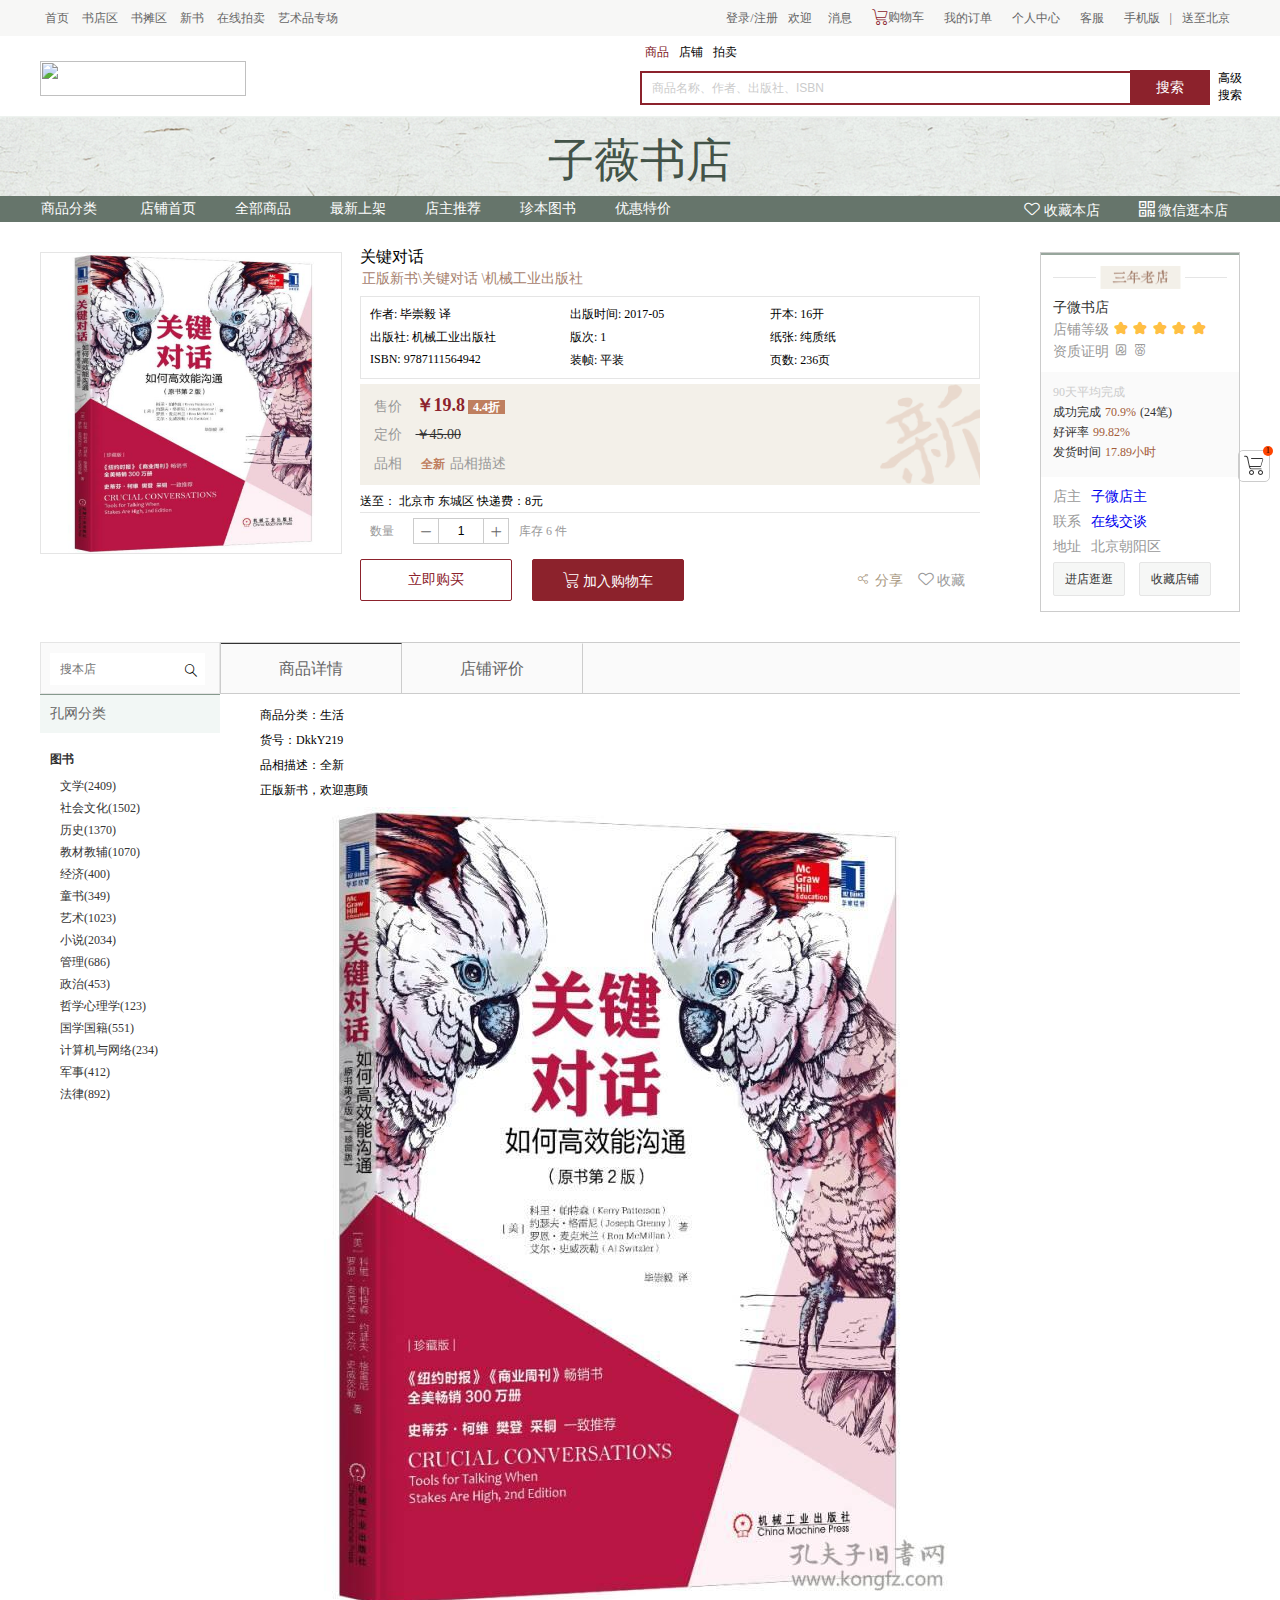
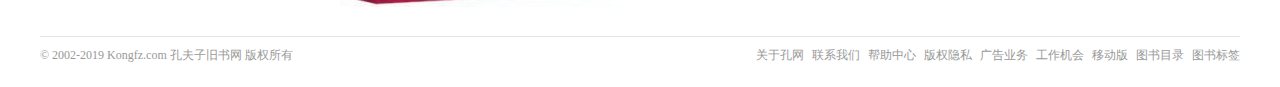
==== html/des.html @ 3ecfc0af "10-16" ====
<!DOCTYPE html>
<html lang="en">

<head>
    <meta charset="UTF-8">
    <meta name="viewport" content="width=device-width, initial-scale=1.0">
    <meta http-equiv="X-UA-Compatible" content="ie=edge">
    <script src="../js/cookie.js"></script>
    <script src="../dist/jquery.js"></script>
    <link rel="stylesheet" href="../css/des_com.css">
    <link rel="stylesheet" href="../css/des.css">
    <link rel="stylesheet" href="../css/common_css/li_ul_a.css">
    <link rel="stylesheet" href="../css/iconfont/font_main/iconfont.css">
    <link rel="stylesheet" href="../css/iconfont/font_des/iconfont.css">
    <title>Document</title>
</head>

<body>
    <header style="background: #f7f7f6">

        <div class="header"">
                            <!-- 头部左边 -->
                            <div class=" header_left">
            <a href="javascript:;">首页</a>
            <a href="javascript:;">书店区</a>
            <a href="javascript:;">书摊区</a>
            <a href="javascript:;">新书</a>
            <a href="javascript:;">在线拍卖</a>
            <a href="javascript:;">艺术品专场</a>
        </div>

        <div class="header_right">
            <a href="javascript:;" class="login_show login_show_h">登录/注册
                <div class="login_re">
                    <p class="login_re_1 login_re_0">登录</p>
                    <p class="login_re_1 login_re_2">免费注册</p>
                    <div>
                        <p class="login_re_s">其他方式</p>
                        <div class="login_re_in">
                            <span class="iconfont icon-weixin" style="color: green"></span>
                            <p>微信</p>
                        </div>
                        <div class="login_re_in">
                            <span class="iconfont icon-qq" style="color: blue"></span>
                            <p>QQ</p>
                        </div>
                        <div class="login_re_in">
                            <span class="iconfont icon-weibo" style="color: #8c222c"></span>
                            <p>微博</p>
                        </div>
                    </div>


                </div>
            </a>
            <div class="login_show_name" style="float: left;">欢迎 &nbsp;<a class="click_out" href="javascript:;"
                    style="color: #8c222c;"></a></div>
            <a href="javascript:;" class="header_xiahua">消息</a>
            <a href="javascript:;" class="header_xiahua header_xiahua2"> <span style="color: #8c222c"
                    class="iconfont icon-gouwuche"></span> 购物车</a>
            <a href="javascript:;" class="header_xiahua">我的订单</a>
            <a href="javascript:;" class="header_xiahua">个人中心
                <div class="per_center">
                    <div class="per_center_cen">
                        <p><span class="iconfont icon-dianpu"></span>店铺</p>
                        <hr>
                        <p>我的订单</p>
                        <p>收藏</p>

                        <p><span class="iconfont icon-paimai"></span>拍卖</p>
                        <p>拍卖交易</p>
                        <p>我的竞拍</p>
                        <p>收藏</p>
                    </div>
                    <hr>

                    <p>我的好友</p>
                    <p>资金账户</p>

                </div>
            </a>
            <a href="javascript:;" class="kefu">客服
                <div class="kefu_show">
                    <p><span class="iconfont icon-icon_help"></span>帮助中心</p>
                    <p><span class="iconfont icon-kefu"></span>在线留言</p>
                </div>
            </a>
            <a href="javascript:;" class="header_xiahua header_xiahua1">手机版
                <div class="header_xiahua1_hide">
                    <img src="../image/img_regist/show.png" alt="">
                    <p>iOS·android</p>
                </div>
            </a>
            <span>|</span>
            <a href="javascript:;" class="dizhi_b">
                <span>送至</span><span class="dizhi">北京</span>
                <div class="dizhi_hide dizhi_hide1">
                    <p class="bc_c bc_cc">北京</p>
                    <p class="bc_cc">上海</p>
                    <p class="bc_cc">天津</p>
                    <p class="bc_cc">南京</p>
                    <p class="bc_cc">广东</p>
                    <p class="bc_cc">深圳</p>
                    <p class="bc_cc">杭州</p>
                    <p class="bc_cc">成都</p>
                </div>
            </a>
        </div>
        </div>
    </header>
    <!-- 导航部分 -->
    <nav>
        <div class="nav">
            <!-- 左边 -->
            <div class="nav_left">
                <a href="./index.html"><img src="../image/img_main/logo-250.png" alt=""></a>
            </div>
            <!-- 右边 -->
            <div class="nav_right">

                <div class="n_r_choice">
                    <p class="n_r_choice_p1" style="color: #7b111b">商品</p>
                    <p class="n_r_choice_p2">店铺</p>
                    <p class="n_r_choice_p3">拍卖</p>
                </div>
                <p class="n_r_jiaobiao"></p>
                <div class="search_i">
                    <input type="text" class="search_inp" value="商品名称、作者、出版社、ISBN">
                    <button>搜索</button>
                    <p class="high_ser">高级搜索</p>
                </div>

            </div>
        </div>
    </nav>
    <!-- 头部 -->
    <div class="shop_top_title">
        <div>
            <p>子薇书店</p>
        </div>
    </div>
    <!-- 导航 -->
    <div class="nav_top_box">
        <div class="nav_top_cont">
            <div class="nav_top_left">
                <div class="nav_main_f">
                    商品分类
                    <div class="nav_main_s">
                        <div class="nav_main_s_cont">
                            <ul class="nav_sec_title">
                                <li class="nav_title_cont">孔网分类</li>
                            </ul>
                            <ul class="nav_sec_cont">
                                <li class="sec_cont">
                                    <h3>图书</h3>
                                    <div class="sec_cont_word">
                                        <a href="javascript:;">文学</a>
                                        <a href="javascript:;">社会文学</a>
                                        <a href="javascript:;">法国</a>
                                        <a href="javascript:;">哲学</a>
                                        <a href="javascript:;">经济</a>
                                        <a href="javascript:;">艺术</a>
                                        <a href="javascript:;">小说</a>
                                        <a href="javascript:;">管理</a>
                                        <a href="javascript:;">生活</a>
                                        <a href="javascript:;">工程技术</a>
                                        <a href="javascript:;">政治</a>
                                        <a href="javascript:;">教材</a>
                                        <a href="javascript:;">体育</a>
                                        <a href="javascript:;">教育</a>
                                        <a href="javascript:;">古籍</a>
                                        <a href="javascript:;">国学</a>
                                        <a href="javascript:;">自然科学</a>
                                        <a href="javascript:;">语言</a>
                                        <a href="javascript:;">法律</a>
                                        <a href="javascript:;">军事</a>
                                        <a href="javascript:;">综合</a>
                                    </div>
                                </li>
                            </ul>
                        </div>
                    </div>
                </div>
                <a href="javascript:;">店铺首页</a>
                <a href="javascript:;">全部商品</a>
                <a href="javascript:;">最新上架</a>
                <a href="javascript:;">店主推荐</a>
                <a href="javascript:;">珍本图书</a>
                <a href="javascript:;">优惠特价</a>
            </div>
            <div class="nav_top_right">
                <a href="javascript:;">
                    <i class="iconfont icon-erweima"></i>
                    <span>微信逛本店</span>
                    <div>
                        <img src="../image/img_des/208082.png" alt="">
                    </div>
                </a>
                <a href="javascript:;">
                    <i class="iconfont icon-iconfontshoucang"></i>
                    <span>收藏本店</span>
                </a>
            </div>
        </div>
    </div>
    <!-- 主体 -->

    <div class="main_content">

        <!-- 上部分 -->
        <div class="main_top">
            <!-- 左边 -->
            <div class="major">
                <!-- 图片部分 -->
                <div class="marjor_img">
                    <ul class="marjor_bg">
                        <li>
                            <a href="javascript:;">
                                <img src="../image/img_des/12.jpg" alt="">
                            </a>
                        </li>
                        <span class="xiaotudian"></span>

                    </ul>
                    <div class="marjor_img_hide">
                        <a href="JavaScript:;">
                            <img src="../image/img_des/12.jpg" class="img_hide" alt="">
                        </a>
                    </div>
                </div>

                <!-- 文字部分 -->
                <div class="marjor_cont">
                    <!-- 基本信息 -->
                    <div class="marjor_info">
                        <p class="info_ti">关键对话</p>
                        <div class="info_ind">正版新书\关键对话 \机械工业出版社</div>
                        <!-- 详细介绍 -->
                        <div class="info_detail">
                            <ul>
                                <li>作者: 毕崇毅 译</li>
                                <li>出版时间: 2017-05</li>
                                <li>开本: 16开</li>
                                <li>出版社: 机械工业出版社</li>
                                <li>版次: 1</li>
                                <li>纸张: 纯质纸</li>
                                <li>ISBN: 9787111564942</li>
                                <li>装帧: 平装</li>
                                <li>页数: 236页</li>
                            </ul>
                        </div>
                        <!-- 价格介绍 -->
                        <div class="price_intro">
                            <div class="price_intro_img">
                                <img src="../image/img_des/new.png" alt="">
                            </div>
                            <p class="price_detai1">
                                <span>售价</span>
                                <span>￥19.8<i>4.4折</i></span>
                            </p>
                            <p class="price_detai2">
                                <span>定价</span>
                                <span><del>￥45.00</del></span>
                            </p>
                            <p class="price_detai3">
                                <span>品相</span>
                                <span><i>全新</i>品相描述</span>
                            </p>
                        </div>
                        <!-- 送至 -->
                        <div class="songzhi">
                            送至：
                            <span class="songzhi_yiji">
                                <span class="sz_priv">北京市</span>
                                <span class="sz_city">东城区</span>
                            </span>
                            <span class="songzhi_jiage">快递费：8元</span>
                            <!-- 选项卡 -->
                            <div class="hide_tap">
                                <!-- 省市开头 -->

                                <!-- 内容 -->
                                <div class="hide_tap_cont">
                                    <p>
                                        <span class="tap_title">北京市</span>
                                        <span class="tap_content">东城区</span>
                                    </p>

                                    <div class="hide_tap_priv">
                                        <a href="javascript:;" class="hide_tap_pp">北京市</a>
                                        <a href="javascript:;" class="hide_tap_pp">上海市</a>
                                        <a href=" javascript:;" class="hide_tap_pp">重庆市</a>
                                    </div>
                                    <!-- 城市 -->
                                    <div class="hide_tap_c">
                                        <div class="tap_city_cont">
                                            <a href="javascript:;">东城区</a>
                                            <a href="javascript:;">西单区</a>
                                            <a href="javascript:;">海淀区</a>
                                            <a href="javascript:;">朝阳区</a>
                                            <a href="javascript:;">密云区</a>
                                            <a href="javascript:;">昌平区</a>
                                        </div>
                                        <div class="tap_city_cont">
                                            <a href="javascript:;">松江区</a>
                                            <a href="javascript:;">徐汇区</a>
                                            <a href="javascript:;">嘉定区</a>
                                            <a href="javascript:;">闵行区</a>
                                            <a href="javascript:;">奉贤区</a>
                                            <a href="javascript:;">浦东区</a>
                                        </div>
                                        <div class="tap_city_cont">
                                            <a href="javascript:;">巴南区</a>
                                            <a href="javascript:;">北坝区</a>
                                            <a href="javascript:;">长寿区</a>
                                            <a href="javascript:;">大渡口区</a>
                                            <a href="javascript:;">江北区</a>
                                            <a href="javascript:;">合川区</a>
                                        </div>
                                    </div>
                                    <!-- 价格 -->
                                    <div class="hide_jiage" style="display: none">
                                        <span class="hide_exp">快递费：8元</span>
                                        <span class="hide_exp">快递费：12元</span>
                                        <span class="hide_exp">快递费：16元</span>
                                    </div>

                                </div>
                            </div>
                        </div>
                        <!-- 购物 -->
                        <div class="gouwu">
                            <dl>
                                <dt>数量</dt>
                                <dd>
                                    <div class="gouwu_shuliang">
                                        <span class="gouwu_1">
                                            <i class="iconfont icon-jian"></i>
                                        </span>
                                        <input type="text" class="gouwu_2" value="1">
                                        <span class="gouwu_3">
                                            <i class="iconfont icon-jia"></i>
                                        </span>
                                    </div>
                                    <div class="jishu">
                                        库存
                                        <i class="store_count">6</i>
                                        件
                                    </div>
                                </dd>
                            </dl>
                        </div>
                        <!-- 添加购物车 -->
                        <div class="buy-group">
                                <!-- 左边 -->
                                <div class="buy-group-left">
                                    <div class="buy-left_1">
                                        <a href="javascript:;">立即购买</a>
                                    </div>
                                    <div class="buy-left_2">
                                        <a href="javascript:;">
                                            <i class="iconfont icon-gouwuche"></i>
                                            加入购物车
                                        </a>
                                    </div>
                                </div>
                                <!-- 右边 -->
                                <div class="buy-group-right">
                                    <div  class="fenxiang">
                                        <i class="iconfont icon-fenxiang"></i>
                                        分享
                                        <div class="buy-group-hide">
                                                <a class="iconfont icon-weixin" title="微信" style="color: #77ab77"></a>
                                                <a class="iconfont icon-weibo" title="微博" style="color:#ba5c65"></a>
                                                <a class="iconfont icon-douban" title="豆瓣" style="color: #77ab77"></a>
                                        </div>
                                    </div>
                                    <a href="javascript:;" class="shou_cang">
                                        <i class="iconfont icon-iconfontshoucang"></i>
                                        收藏
                                    </a>
                                </div>
                        </div>
                    </div>
                </div>
            </div>
        </div>
        <!-- 右边 -->
        <div class="store_func">
            <div class="store_ins">
                    <!-- 内容 -->
                <div class="store_ins_t">
                    <div class="store_content">
                        <div class="store_cross_line"></div>
                        <div class="store_img">
                            <img src="../image/img_des/shopYears@03.png" alt="">
                        </div>
                    </div>
                    <!-- 子微书店 -->
                    <div class="store_content">
                        <p class="store_title">子微书店</p>
                        <p>
                            <span>店铺等级</span> 
                            <i class="iconfont icon-xingxing"></i>
                            <i class="iconfont icon-xingxing"></i>
                            <i class="iconfont icon-xingxing"></i>
                            <i class="iconfont icon-xingxing"></i>
                            <i class="iconfont icon-xingxing"></i>
                        </p>
                        <p>
                            <span>资质证明</span>
                            <i class="iconfont icon-icon-test"></i>
                            <i class="iconfont icon-medal"></i>
                        </p>
                    </div>
                    <!-- 店铺等级 -->
                    <div class="store_dianpu">
                        <div>
                            <p class="store_dianpu_t">90天平均完成</p>
                            <p>成功完成<span>70.9%</span>(24笔)</p>
                            <p>好评率<span>99.82%</span></p>
                            <p>发货时间<span>17.89小时</span></p>
                        </div>
                    </div>
                    <!-- 联系店主 -->
                    <div class="store_content lianxidianzhu">
                        <p>店主<a href="javascript:;">子微店主</a></p>
                        <p>联系<a href="javascript:;">在线交谈</a></p>
                        <p>地址<span>北京朝阳区</span></p>
                        <div>
                            <a href="javascript:;">进店逛逛</a>
                            <a href="javascript:;">收藏店铺</a>
                        </div>
                    </div>
                </div>
            </div>
        </div>
    </div>
    <!-- 下部分 -->
    <div class="main_bottom">
            <!-- 左边 -->
        <div class="main_bot_lf">
            <!-- 头部 -->
            <div class="bot_left_sear">
                <div>
                    <input type="text" placeholder="搜本店">
                    <i class="iconfont icon-search"></i>
                </div>
            
            
            </div>
            <!-- 左边内容 -->
            <div class="bot_left_cont">
                <div class="left_cont_title">孔网分类</div>
                <div class="left_fenlei">
                    <p>图书</p>
                    <ul>
                        <li>
                            <a href="javascript:;">文学(2409)</a>
                        </li>
                        <li>
                            <a href="javascript:;">社会文化(1502)</a>
                        </li>
                        <li>
                            <a href="javascript:;">历史(1370)</a>
                        </li>
                        <li>
                            <a href="javascript:;">教材教辅(1070)</a>
                        </li>
                        <li>
                            <a href="javascript:;">经济(400)</a>
                        </li>
                        <li>
                            <a href="javascript:;">童书(349)</a>
                        </li>
                        <li>
                            <a href="javascript:;">艺术(1023)</a>
                        </li>
                        <li>
                            <a href="javascript:;">小说(2034)</a>
                        </li>
                        <li>
                            <a href="javascript:;">管理(686)</a>
                        </li>
                        <li>
                            <a href="javascript:;">政治(453)</a>
                        </li>
                        <li>
                            <a href="javascript:;">哲学心理学(123)</a>
                        </li>
                        <li>
                            <a href="javascript:;">国学国籍(551)</a>
                        </li>
                        <li>
                            <a href="javascript:;">计算机与网络(234)</a>
                        </li>
                        <li>
                            <a href="javascript:;">军事(412)</a>
                        </li>
                        <li>
                            <a href="javascript:;">法律(892)</a>
                        </li>
                    </ul>
                </div>
            </div>
        </div>
        <!-- 右边 -->
        <div class="main_bot_rh">
            <!-- 头部 -->
            <div class="main_bot_rh_t">
                <ul>
                    <li class="main_bot_t1"><a href="javascript:;">商品详情</a></li>
                    <li class="main_bot_t2"><a href="javascript:;">店铺评价</a></li>
                </ul>
            </div>
            <!-- 内容部分 -->
            <div class="main_bot_rh_cont">
                <!-- 展示 -->
                <div class="rh_cont_pic" >
                    <p>商品分类：生活</p>
                    <p>货号：DkkY219</p>
                    <p>品相描述：全新</p>
                    <p>正版新书，欢迎惠顾</p>
                    <div>
                        <a href="javascript:;"><img src="../image/img_des/p4YBAFqYt2WAfBu9AAFY2ggtiYc881_b.jpg" alt="" onclick="window.open(this.src)"></a>
                    </div>
                </div>
                    <!-- 评论 -->
                <div class="rh_cont_comments">
                    <!-- 标题 -->
                    <div class="rh_cont_title">
                        <ul class="rh_cont_ul">
                            <li>
                                <div>
                                    <i class="iconquan iconfont icon-yuanxuankuang1"></i>
                                    <i></i>
                                </div>
                                全部98
                            </li>
                            <li>
                                <div>
                                    <i class="iconquan iconfont icon-yuanxuankuang1"></i>
                                    <i></i>
                                </div>
                                好评97
                            </li>
                            <li>
                                <div>
                                    <i class="iconquan iconfont icon-yuanxuankuang1"></i>
                                    <i></i>
                                </div>
                                中评
                            </li>
                            <li>
                                <div>
                                    <i class="iconquan iconfont icon-yuanxuankuang1"></i>
                                    <i></i>
                                </div>
                                差评
                            </li>
                        </ul>
                    </div>
                    <!-- 内容 -->
                    <div class="rh_cont_cont">
                        <div>
                            <ul>
                                    <li>Word/Excel/PPT三合一办公技巧</li>
                                    <li><span class="iconfont icon-huahui"></span></li>
                            </ul>
                            <ul>
                                <li>好评!</li>
                                <li>2019.09.01</li>
                            </ul>
                            <ul>
                                <li>书***2</li>
                            </ul>
                        </div>
                        <div>
                                <ul>
                                        <li>史记（白话本）（上下册）</li>
                                        <li><span class="iconfont icon-huahui"></span></li>
                                </ul>
                                <ul>
                                    <li>差评!</li>
                                    <li>2019.08.05</li>
                                </ul>
                                <ul>
                                    <li>民***额</li>
                                </ul>
                            </div>
                            <div>
                                    <ul>
                                            <li>镜头前的旧中国：约翰·汤姆森游记</li>
                                            <li><span class="iconfont icon-huahui"></span></li>
                                    </ul>
                                    <ul>
                                        <li>好评!</li>
                                        <li>2019.03.09</li>
                                    </ul>
                                    <ul>
                                        <li>去***的</li>
                                    </ul>
                                </div>
                                <div>
                                        <ul>
                                            <li>清末民初文献丛刊 求阙斋日记类钞</li>
                                            <li><span class="iconfont icon-huahui"></span></li>
                                        </ul>
                                        <ul>
                                            <li>好评!</li>
                                            <li>2019.05.11</li>
                                        </ul>
                                        <ul>
                                            <li>载***4</li>
                                        </ul>
                                    </div>
                                    <div>
                                            <ul>
                                                    <li>Python学习手册（原书第5版）</li>
                                                    <li><span class="iconfont icon-huahui"></span></li>
                                            </ul>
                                            <ul>
                                                <li>好评!</li>
                                                <li>2019.01.20</li>
                                            </ul>
                                            <ul>
                                                <li>法***人</li>
                                            </ul>
                                        </div>
                                        <div>
                                                <ul>
                                                    <li>动物疫病防治员（修订版）</li>
                                                    <li><span class="iconfont icon-huahui"></span></li>
                                                </ul>
                                                <ul>
                                                    <li>好评!</li>
                                                    <li>2019.04.20</li>
                                                </ul>
                                                <ul>
                                                    <li>呢***f</li>
                                                </ul>
                                            </div>
                    </div>
                </div>
            </div>
        </div>
    </div>
    
    <div class="guding">
        <a href="./gouwuche.html">
            <i class="iconfont icon-gouwuche"></i>
        </a>
    <span class="gouwu_word">1</span>
    </div>
    <footer>
        <div class="footer">
        <div class="footer_l">
            <p>© 2002-2019 Kongfz.com 孔夫子旧书网 版权所有</p>
        </div>
        <div class="footer_r">
            <a href="javascript:;">关于孔网</a>
            <a href="javascript:;">联系我们</a>
            <a href="javascript:;">帮助中心</a>
            <a href="javascript:;">版权隐私</a>
            <a href="javascript:;">广告业务</a>
            <a href="javascript:;">工作机会</a>
            <a href="javascript:;">移动版</a>
            <a href="javascript:;">图书目录</a>
            <a href="javascript:;">图书标签</a>
        </div>
    </div>
    </footer>
</body>
<script src="../js/list_com.js"></script>
<script src="../js/des.js"></script>

</html>
---- css/des_com.css ----
@charset "UTF-8";
header {
  width: 100%;
  height: 36px;
  background: #f7f7f6;
  color: #666;
  font-size: 12px;
  line-height: 36px;
  cursor: inherit; }

header .header {
  width: 1200px;
  margin: 0 auto;
  height: 100%; }

header .header .header_left a {
  color: #666;
  margin: 0 5px; }

/*
*左边
*/
/*
*右边
*/
header .header .header_left {
  float: left; }

header .header .header_right {
  float: right; }

header .header .header_right > a {
  display: block;
  float: left;
  color: #666; }

.header_right > a {
  display: block;
  float: left;
  padding: 0 10px;
  color: #666;
  position: relative; }

.header_right span {
  float: left; }

.login_show:hover a {
  color: #8c222c; }

.login_show:hover .login_re {
  display: block; }

.login_re {
  position: absolute;
  display: none;
  width: 150px;
  height: 180px;
  top: 36px;
  right: 0;
  background: white;
  border: 1px solid #ccc;
  z-index: 1000; }

.login_re_1 {
  margin: 10px auto 10px;
  height: 30px;
  line-height: 30px;
  width: 100px;
  text-align: center;
  background: #8c222c;
  border-radius: 10px;
  color: #fff; }

.login_re_s {
  text-indent: 1em;
  font-size: 12px;
  line-height: 26px;
  color: #333; }

.login_re_2 {
  background: #e4e4e4;
  color: #8c222c;
  margin-bottom: 5px; }

.login_re_in {
  width: 50px;
  float: left;
  color: #333;
  height: 24px;
  line-height: 24px;
  font-size: 12px; }

.login_re_in * {
  text-align: center;
  display: block;
  float: none;
  width: 50px; }

/*
* 下划线
*/
.header_xiahua:hover {
  text-decoration: underline;
  color: #fff; }

.header_xiahua:hover .per_center {
  display: block; }

.header_xiahua .per_center {
  display: none;
  margin: 0 auto;
  position: absolute;
  z-index: 2000;
  top: 36px;
  left: 0;
  font-size: 12px;
  line-height: 24px;
  width: 80px;
  background: #fff;
  color: #333;
  text-align: center;
  border: 1px solid #ccc; }

.header_xiahua .per_center span {
  float: none; }

.header_xiahua .per_center p:hover {
  background: #e2e2e2;
  cursor: pointer; }

.header_xiahua .per_center .per_center_cen {
  margin: 5px 0; }

.header_xiahua2 {
  line-height: 35px; }

/*
*客服
*/
.kefu:hover {
  color: #8c222c; }

.kefu:hover .kefu_show {
  display: block; }

.kefu_show {
  display: none;
  text-align: center;
  background: #fff;
  z-index: 5;
  color: #333;
  position: absolute;
  width: 120px;
  height: 110px;
  border: 1px solid #ccc; }

.kefu_show p {
  background: #dedede;
  width: 100px;
  text-align: center;
  margin: 10px 0 0 10px;
  border-radius: 10px;
  cursor: pointer; }

.kefu_show span {
  padding: 0;
  float: none;
  line-height: 37px; }

.header_xiahua1:hover {
  color: #fff; }

.header_xiahua1:hover .header_xiahua1_hide {
  display: block; }

.header_xiahua1_hide {
  z-index: 1000;
  width: 200px;
  height: 230px;
  display: none;
  position: absolute;
  left: -100%;
  background: #fff;
  text-align: center; }

.header_xiahua1_hide p {
  line-height: 0;
  color: #333; }

/*
*地址
*/
.dizhi_b {
  position: relative;
  display: block; }

.dizhi_b:hover {
  color: #8c222c; }

.dizhi_b:hover .dizhi_hide {
  display: block; }

.dizhi_hide1 {
  display: none; }

.dizhi_hide {
  display: none;
  position: absolute;
  right: 0;
  top: 36px;
  background: #fff;
  width: 195px;
  height: 80px;
  z-index: 5;
  border: 1px solid #fcfcfc; }

.dizhi_hide p {
  display: inline-block;
  margin: 0 3px;
  text-align: center;
  padding: 0 8px;
  color: #333;
  line-height: 20px; }

.dizhi_hide p:hover {
  background: #7b111b;
  color: #fff; }

.dizhi_hide .bc_c {
  background: #7b111b;
  color: #fff; }

/*
*导航
*/
nav {
  width: 100%;
  height: 80px;
  margin: 0 auto; }

nav .nav {
  margin: 0 auto;
  width: 1200px;
  height: 100%; }

nav .nav_left {
  width: 206px;
  float: left;
  text-align: center; }

nav .nav_left img {
  width: 206px;
  height: 35px;
  margin-top: 25px; }

nav .nav_right {
  z-index: 3;
  padding-top: 8px;
  width: 600px;
  float: right;
  height: 77px;
  position: relative; }

nav .nav_right .n_r_choice {
  height: 16px; }

nav .nav_right .n_r_choice p {
  float: left;
  font-size: 12px;
  margin: 0 5px;
  margin-bottom: 10px;
  cursor: pointer; }

nav .n_r_jiaobiao {
  width: 0;
  height: 0;
  border: 5px solid transparent;
  border-bottom: 5px solid #8c222c;
  position: absolute;
  left: 12px;
  top: 36px;
  transition: .4s; }

nav .search_i {
  position: relative;
  margin-right: 30px; }

nav .search_i .search_inp {
  border: 2px solid #8c222c;
  width: 472px;
  height: 10px;
  padding: 10px 84px 10px 10px;
  outline: none;
  color: #ccc;
  font-size: 12px; }

nav button {
  position: absolute;
  right: 0;
  top: 10px;
  background: #8c222c;
  border: none;
  width: 80px;
  height: 34px;
  color: #fff;
  font-size: 14px;
  outline: none;
  cursor: pointer;
  line-height: 32px; }

nav button:hover {
  background: #7b111b; }

nav .high_ser {
  position: absolute;
  font-size: 12px;
  width: 24px;
  cursor: pointer;
  right: -32px;
  top: 10px; }

nav .high_ser:hover {
  color: #8c222c; }

/*
* 搜索
*/
.search {
  width: 100%;
  height: 58px;
  line-height: 58px;
  margin: 0 auto; }

.search > div {
  width: 1200px;
  height: 58px; }

.search li {
  display: inline-block;
  margin-right: 23px;
  padding: 0 15px;
  position: relative; }

.search li a {
  color: #333; }

.head_line1 {
  position: relative;
  top: -12px;
  display: block;
  width: 32px;
  height: 2px;
  background: #b5aa9a; }

.head_line {
  display: block;
  position: relative; }

.head_line:before {
  content: "";
  width: 0;
  height: 2px;
  background: #b5aa9a;
  position: absolute;
  left: 50%;
  top: -12px;
  transition: .3s; }

.jiasetiao:hover .head_line:before {
  left: 0;
  width: 100%; }

/*# sourceMappingURL=main_com.css.map */

/*# sourceMappingURL=des_com.css.map */
---- css/des.css ----
@charset "UTF-8";
.shop_top_title {
  height: 80px;
  width: 100%;
  background: url(../image/img_des/greendianzhao_bg@2x.png);
  background-size: 100% 80px;
  color: #435348;
  line-height: 80px;
  margin: 0 auto;
  text-align: center;
}
.shop_top_title div {
  width: 1200px;
  height: 80px;
  margin: 0 auto;
  margin: auto;
  font-size: 46px;
  overflow: hidden;
}
.shop_top_title div p {
  margin: 0;
}

/**导航*/
.nav_top_box {
  width: 100%;
  height: 26px;
  background: #66756b;
  line-height: 26px;
  margin: 0 auto;
  font-size: 14px;
}
.nav_top_box .nav_top_cont {
  width: 1200px;
  height: 26px;
  margin: 0 auto;
  /**左边*/
  /**右边*/
}
.nav_top_box .nav_top_cont .nav_top_left {
  float: left;
  position: relative;
}
.nav_top_box .nav_top_cont .nav_top_left > a {
  float: left;
  padding: 0 12px;
  margin-right: 15px;
  height: 26px;
  color: #fff;
}
.nav_top_box .nav_top_cont .nav_top_left > a:hover {
  background: #394D40;
}
.nav_top_box .nav_top_cont .nav_top_left .nav_main_f {
  border-left: 1px solid #66756b;
  border-right: 1px solid #66756b;
  background-color: #66756b;
  color: #fff;
  cursor: pointer;
  float: left;
  margin-right: 30px;
}
.nav_top_box .nav_top_cont .nav_top_left .nav_main_f:hover div {
  display: block;
}
.nav_top_box .nav_top_cont .nav_top_right {
  float: right;
  position: relative;
}
.nav_top_box .nav_top_cont .nav_top_right a {
  position: relative;
  float: right;
  color: #fff;
  height: 26px;
  padding: 0 12px;
  margin-left: 15px;
  color: #fff;
  z-index: 100;
}
.nav_top_box .nav_top_cont .nav_top_right a:hover {
  background: #394D40;
}
.nav_top_box .nav_top_cont .nav_top_right a:hover div {
  display: block;
}
.nav_top_box .nav_top_cont .nav_top_right a div {
  display: none;
  width: 125px;
  height: 125px;
  position: absolute;
  top: 26px;
  right: 0;
  border: 1px solid #ccc;
  border-top: none;
}
.nav_top_box .nav_top_cont .nav_top_right a div img {
  width: 125px;
  height: 125px;
}

/**二级*/
.nav_main_s {
  position: absolute;
  left: 0;
  top: 26px;
  max-height: 586px;
  background-color: #fff;
  border: 1px solid #e5e5e5;
  border-top: none;
  cursor: default;
  z-index: 1000;
  display: none;
}
.nav_main_s .nav_main_s_cont {
  width: 115px;
  margin: 0 50px;
}
.nav_main_s .nav_main_s_cont .nav_sec_title {
  height: 61px;
}
.nav_main_s .nav_main_s_cont .nav_sec_title .nav_title_cont {
  width: 96px;
  float: left;
  height: 50px;
  margin: 0 50px 10px 0;
  line-height: 50px;
  font-size: 14px;
  text-align: left;
  color: #333;
  border-bottom: solid 1px #ccc;
}
.nav_main_s .nav_main_s_cont .nav_sec_cont {
  overflow: auto;
  max-height: 424px;
  border-bottom: 10px solid #fff;
  overflow: auto;
  padding-bottom: 10px;
}
.nav_main_s .nav_main_s_cont .nav_sec_cont .sec_cont {
  width: 58px;
  float: left;
  margin-right: 15px;
  font-size: 12px;
}
.nav_main_s .nav_main_s_cont .nav_sec_cont .sec_cont h3 {
  font-size: 12px;
  color: #333;
}
.nav_main_s .nav_main_s_cont .nav_sec_cont .sec_cont a {
  display: block;
  padding: 0;
  color: #666;
  line-height: 25px;
}

/**主体*/
.main_content {
  box-sizing: border-box;
  width: 1200px;
  margin: 0 auto;
  position: relative;
  overflow: hidden;
}
.main_content .main_top {
  margin: 30px 0 30px 0;
  /**左边*/
}
.main_content .main_top .major {
  width: 1000px;
  float: left;
  position: relative;
  /**左边图片*/
  /**文字部分*/
}
.main_content .main_top .major .marjor_img {
  width: 300px;
  height: 300px;
  float: left;
  position: relative;
  box-sizing: border-box;
  z-index: 100;
  /**隐藏图*/
}
.main_content .main_top .major .marjor_img ul {
  position: relative;
  width: 300px;
  height: 300px;
  line-height: 297px;
  border: 1px solid #e5e5e5;
  text-align: center;
  overflow: hidden;
  cursor: move;
}
.main_content .main_top .major .marjor_img ul li {
  width: 300px;
  height: 300px;
  cursor: pointer;
}
.main_content .main_top .major .marjor_img ul li img {
  width: 100%;
  height: 100%;
}
.main_content .main_top .major .marjor_img ul .xiaotudian {
  display: none;
  width: 100px;
  height: 100px;
  background: url(../image/img_des/T12pdtXaldXXXXXXXX-2-2.png);
  background-color: transparent;
  position: absolute;
  top: 0;
  left: 0;
  cursor: move;
}
.main_content .main_top .major .marjor_img .marjor_img_hide {
  display: none;
  position: absolute;
  left: 320px;
  top: 0;
  border: 1px solid #ccc;
  width: 300px;
  height: 300px;
  background-color: red;
  overflow: hidden;
}
.main_content .main_top .major .marjor_img .marjor_img_hide a {
  display: block;
  position: relative;
}
.main_content .main_top .major .marjor_img .marjor_img_hide a img {
  position: absolute;
  top: 0;
  left: 0;
}
.main_content .main_top .major .marjor_cont {
  width: 620px;
  margin-left: 320px;
  /**基本信息*/
}
.main_content .main_top .major .marjor_cont .marjor_info {
  /**详细介绍*/
  /**价格介绍*/
  /**选项卡*/
}
.main_content .main_top .major .marjor_cont .marjor_info .info_ti {
  position: relative;
  overflow: hidden;
  margin-top: -5px;
}
.main_content .main_top .major .marjor_cont .marjor_info .info_ind {
  padding: 0 2px;
  font-size: 14px;
  line-height: 22px;
  color: #a5806d;
}
.main_content .main_top .major .marjor_cont .marjor_info .info_detail {
  overflow: hidden;
  margin-top: 6px;
  padding: 6px 0 6px 9px;
  font-size: 12px;
  border: 1px solid #e5e5e5;
}
.main_content .main_top .major .marjor_cont .marjor_info .info_detail ul li {
  width: 200px;
  text-align: left;
  float: left;
  margin: 3px 0;
}
.main_content .main_top .major .marjor_cont .marjor_info .price_intro {
  background: #f3f0e9;
  padding: 7px 0;
  color: #333;
  position: relative;
  margin: 5px 0;
}
.main_content .main_top .major .marjor_cont .marjor_info .price_intro .price_intro_img {
  width: 100px;
  height: 100px;
  position: absolute;
  top: 0;
  right: 0;
}
.main_content .main_top .major .marjor_cont .marjor_info .price_intro .price_intro_img img {
  width: 100%;
  height: 100%;
}
.main_content .main_top .major .marjor_cont .marjor_info .price_intro p {
  height: 29px;
  line-height: 29px;
  font-size: 14px;
  color: #333;
  text-indent: 1em;
}
.main_content .main_top .major .marjor_cont .marjor_info .price_intro p span:first-child {
  margin-right: 10px;
  color: #999;
}
.main_content .main_top .major .marjor_cont .marjor_info .price_intro .price_detai1 span:last-child {
  margin-right: 5px;
  font-size: 18px;
  color: #8c222c;
  font-weight: bolder;
}
.main_content .main_top .major .marjor_cont .marjor_info .price_intro .price_detai1 span i {
  font-style: normal;
  margin-left: 3px;
  padding: 0 5px;
  height: 16px;
  line-height: 16px;
  font-size: 12px;
  background: #bf7f5f;
  color: #fff;
}
.main_content .main_top .major .marjor_cont .marjor_info .price_intro .price_detai3 span {
  color: #999;
}
.main_content .main_top .major .marjor_cont .marjor_info .price_intro .price_detai3 i {
  font-style: normal;
  font-size: 12px;
  color: #bf7f5f;
  margin: 0 5px;
  font-weight: bolder;
}
.main_content .main_top .major .marjor_cont .marjor_info .songzhi {
  margin-top: 8px;
  padding-bottom: 2px;
  border-bottom: 1px solid #e5e5e5;
  font-size: 12px;
  position: relative;
}
.main_content .main_top .major .marjor_cont .marjor_info .songzhi .sz_priv {
  cursor: pointer;
}
.main_content .main_top .major .marjor_cont .marjor_info .songzhi .sz_city {
  cursor: pointer;
}
.main_content .main_top .major .marjor_cont .marjor_info .songzhi a {
  color: #333;
}
.main_content .main_top .major .marjor_cont .marjor_info .songzhi .hide_tap {
  position: absolute;
  width: 250px;
  height: 50px;
  border: 1px solid #ccc;
  top: 19px;
  left: 40px;
  display: none;
  /**内容*/
}
.main_content .main_top .major .marjor_cont .marjor_info .songzhi .hide_tap .hide_tap_cont p {
  cursor: pointer;
  text-indent: 1em;
}
.main_content .main_top .major .marjor_cont .marjor_info .songzhi .hide_tap .hide_tap_cont .hide_tap_priv {
  margin: 5px 0;
  display: none;
  text-indent: 2em;
}
.main_content .main_top .major .marjor_cont .marjor_info .songzhi .hide_tap .hide_tap_cont .hide_tap_c {
  display: block;
}
.main_content .main_top .major .marjor_cont .marjor_info .songzhi .hide_tap .hide_tap_cont .hide_tap_c .tap_city_cont {
  margin: 5px 0;
  display: none;
}
.main_content .main_top .major .marjor_cont .marjor_info .songzhi .hide_tap .hide_tap_cont .hide_tap_c .tap_city_cont a {
  line-height: 20px;
}

.gouwu {
  margin: 5px 0;
}
.gouwu dl {
  height: 26px;
  font-size: 12px;
  color: #999;
  overflow: hidden;
}
.gouwu dl dt {
  line-height: 26px;
  padding: 0 19px 0 10px;
  float: left;
  color: #999;
  vertical-align: middle;
}
.gouwu dl dd {
  float: left;
  overflow: hidden;
}
.gouwu dl dd .gouwu_shuliang {
  float: left;
  height: 26px;
  color: #333;
}
.gouwu dl dd .gouwu_shuliang .gouwu_1 {
  float: left;
  box-sizing: border-box;
  width: 26px;
  height: 26px;
  line-height: 26px;
  text-align: center;
  border: 1px solid #ccc;
  cursor: pointer;
}
.gouwu dl dd .gouwu_shuliang .gouwu_1 i {
  color: #666;
}
.gouwu dl dd .gouwu_shuliang input {
  float: left;
  width: 44px;
  height: 24px;
  line-height: 26px;
  font-size: 12px;
  text-align: center;
  border: 0;
  border-top: 1px solid #ccc;
  border-bottom: 1px solid #ccc;
}
.gouwu dl dd .gouwu_shuliang .gouwu_3 {
  float: left;
  box-sizing: border-box;
  width: 26px;
  height: 26px;
  line-height: 26px;
  text-align: center;
  border: 1px solid #ccc;
  cursor: pointer;
}
.gouwu dl dd .gouwu_shuliang .gouwu_3 i {
  color: #666;
}
.gouwu dl dd .jishu {
  float: left;
  line-height: 26px;
  margin-left: 10px;
  box-sizing: border-box;
}
.gouwu dl dd .jishu i {
  font-style: normal;
}

/**添加购物车*/
.buy-group {
  margin-top: 15px;
  position: relative;
  z-index: 1000;
  color: #a9987f;
  font-size: 14px;
}
.buy-group .buy-group-left {
  float: left;
}
.buy-group .buy-group-left div {
  width: 150px;
  height: 40px;
  border: 1px solid #8c222c;
  float: left;
  text-align: center;
  line-height: 40px;
  color: #fff;
  border-radius: 2px;
}
.buy-group .buy-group-left .buy-left_1 a {
  color: #8c222c;
}
.buy-group .buy-group-left .buy-left_2 {
  background: #8c222c;
  margin-left: 20px;
}
.buy-group .buy-group-left .buy-left_2 a {
  color: #fff;
}
.buy-group .buy-group-right {
  float: right;
}
.buy-group .buy-group-right .shou_cang {
  float: left;
  line-height: 40px;
  padding: 0 15px;
  color: #999;
}
.buy-group .buy-group-right .fenxiang {
  float: left;
  line-height: 40px;
  display: block;
  position: relative;
  cursor: pointer;
}
.buy-group .buy-group-right .fenxiang:hover .buy-group-hide {
  display: block;
  top: -40px;
  opacity: 1;
  transition: .4s;
}
.buy-group .buy-group-right .buy-group-hide {
  font-size: 16px;
  position: absolute;
  opacity: 0;
  top: 0px;
  left: -40px;
  width: 110px;
  height: 40px;
  padding: 5px 5px;
  border: 1px solid #E5E5E5;
  background: #fff;
  border-radius: 5px;
  transition: .4s;
}
.buy-group .buy-group-right .buy-group-hide a {
  display: block;
  float: left;
  width: 30px;
  height: 30px;
  line-height: 30px;
  cursor: pointer;
  font-size: 30px;
  padding: 6px;
  cursor: pointer;
}
.buy-group .buy-group-right .buy-group-hide .iconfont {
  width: 20px;
  height: 20px;
}

/**右边*/
.store_func {
  width: 200px;
  float: right;
}
.store_func .store_ins {
  border: 1px solid #ccc;
  box-sizing: border-box;
  /**头部*/
  /**书店*/
  /**店铺等级*/
}
.store_func .store_ins .store_ins_t {
  border-top: 2px solid #97A69C;
}
.store_func .store_ins .store_ins_t .store_content {
  position: relative;
  margin: 10px 12px 0;
  padding-bottom: 10px;
  position: relative;
}
.store_func .store_ins .store_ins_t .store_content .store_cross_line {
  margin-top: 22px;
  width: 100%;
  height: 1px;
  background-color: #e5e5e5;
}
.store_func .store_ins .store_ins_t .store_content .store_img {
  position: absolute;
  top: -12px;
  left: 50%;
  padding: 0 4px;
  margin-left: -44px;
  line-height: 24px;
  text-align: center;
  font-size: 14px;
  color: #a5806d;
  background-color: #fff;
}
.store_func .store_ins .store_ins_t .store_content .store_img img {
  width: 81px;
  height: 24px;
}
.store_func .store_ins .store_content {
  font-size: 14px;
  color: #999;
  line-height: 20px;
}
.store_func .store_ins .store_content .store_title {
  color: #333;
}
.store_func .store_ins .store_content .icon-xingxing {
  color: #ffbf44;
}
.store_func .store_ins .store_dianpu {
  font-size: 12px;
}
.store_func .store_ins .store_dianpu div {
  padding: 10px 12px 15px;
  background: #fafafa;
}
.store_func .store_ins .store_dianpu div p {
  display: block;
  color: #333;
  padding-right: 10px;
  line-height: 20px;
}
.store_func .store_ins .store_dianpu div p span {
  font-size: 12px;
  color: #a25c39;
  padding: 0 4px;
}
.store_func .store_ins .store_dianpu div .store_dianpu_t {
  color: #ccc;
}

/**联系店主*/
.lianxidianzhu > p {
  margin-bottom: 5px;
  color: #999;
}
.lianxidianzhu > p a {
  padding: 0 10px;
}
.lianxidianzhu > p span {
  padding: 0 10px;
}
.lianxidianzhu div {
  padding-bottom: 5px;
}
.lianxidianzhu div a {
  display: inline-block;
  width: 70px;
  height: 32px;
  line-height: 32px;
  text-align: center;
  font-size: 12px;
  border-radius: 2px;
  background-color: #f6f7f6;
  border: 1px solid #e5e5e5;
  color: #333;
  cursor: pointer;
  margin-right: 10px;
}

/*
*购物车*/
.guding {
  position: fixed;
  right: 10px;
  top: 50%;
  border: 1px solid #ccc;
  line-height: 30px;
  height: 30px;
  width: 30px;
  text-align: center;
  border-radius: 5px;
}
.guding a {
  color: #333;
}
.guding a i {
  font-size: 20px;
}
.guding span {
  display: block;
  font-size: 8px;
  width: 10px;
  height: 10px;
  line-height: 10px;
  border-radius: 50%;
  background: #f40;
  position: absolute;
  top: -5px;
  left: 24px;
}

/**下部分*/
.main_bottom {
  width: 1200px;
  margin: 0 auto;
  margin-top: 30px;
  overflow: hidden;
  /**左边*/
  /**右边*/
}
.main_bottom .main_bot_lf {
  float: left;
  width: 180px;
}
.main_bottom .main_bot_rh {
  width: 1020px;
  float: right;
}

/**头部*/
.bot_left_sear {
  z-index: 100000;
  width: 180px;
}
.bot_left_sear div {
  position: relative;
  padding: 10px 10px 10px 9px;
  height: 30px;
  background-color: #fafafa;
  border: 1px solid #e5e5e5;
}
.bot_left_sear div input {
  width: 135px;
  height: 24px;
  padding: 4px 10px;
  line-height: 14px;
  font-size: 12px;
  border: none;
}
.bot_left_sear div i {
  position: absolute;
  right: 20px;
  top: 20px;
}

/**左边内容*/
.bot_left_cont {
  font-size: 12px;
  color: #333;
}
.bot_left_cont .left_cont_title {
  height: 38px;
  line-height: 38px;
  padding: 0 10px;
  font-size: 14px;
  border-top: 1px solid #86998d;
  background: #f2f7f5;
  color: #666;
}
.bot_left_cont .left_fenlei {
  padding: 8px 10px 0;
  font-size: 12px;
  color: #333;
}
.bot_left_cont p {
  margin: 10px 0;
  font-size: 12px;
  color: #333;
  font-weight: 700;
}
.bot_left_cont ul {
  padding-left: 10px;
}
.bot_left_cont ul li {
  font-size: 12px;
  color: #333;
  margin-top: 5px;
}
.bot_left_cont ul li a {
  color: #333;
  cursor: default;
}
.bot_left_cont ul li a:hover {
  color: #8c222c;
}

/**右边内容*/
.main_bot_rh .main_bot_rh_t {
  width: 820px;
  padding-right: 200px;
  height: 50px;
  border: 1px solid #ccc;
  background: #fafafa;
  overflow: hidden;
}
.main_bot_rh .main_bot_rh_t ul li {
  float: left;
  height: 49px;
  line-height: 50px;
  border-right: 1px solid #ccc;
  text-align: center;
  border-bottom: 1px solid #fff;
  width: 180px;
  border-top: 1px solid transparent;
}
.main_bot_rh .main_bot_rh_t ul li a {
  color: #666;
}
.main_bot_rh .main_bot_rh_t ul .main_bot_t3 {
  display: none;
  float: right;
  background: #8c222c;
}
.main_bot_rh .main_bot_rh_t ul .main_bot_t3 a {
  color: #FFF;
}
.main_bot_rh .main_bot_rh_t ul .main_bot_t1 {
  border-top: 1px solid #333;
}

/**内容部分*/
.main_bot_rh_cont {
  padding-top: 5px;
  position: relative;
  overflow: hidden;
  min-height: 50px;
  width: 820px;
  padding-bottom: 25px;
  padding-left: 40px;
  background-color: #fff;
  z-index: 100;
}
.main_bot_rh_cont .rh_cont_pic {
  font-size: 12px;
}
.main_bot_rh_cont .rh_cont_pic p {
  margin: 8px 0;
}

/**评价*/
.rh_cont_comments {
  display: none;
}

.rh_cont_title ul {
  background-color: #f2f6f5;
  height: 30px;
  border: 1px solid #ccc;
}
.rh_cont_title ul li {
  float: left;
  line-height: 30px;
  width: 100px;
  cursor: pointer;
  padding: 0 10px;
}
.rh_cont_title ul li:first-child i {
  color: black;
  background-color: red;
}
.rh_cont_title ul li div {
  float: left;
  padding: 0 5px;
}
.rh_cont_title ul li div i {
  border-radius: 50%;
}

/***/
.rh_cont_cont {
  width: 820px;
}
.rh_cont_cont div {
  border: 1px solid #eee;
  overflow: hidden;
  font-size: 14px;
}
.rh_cont_cont div ul {
  float: left;
  height: 60px;
}
.rh_cont_cont div ul:nth-child(2) {
  margin-left: 50px;
}
.rh_cont_cont div ul:nth-child(1) {
  margin-left: 10px;
}
.rh_cont_cont div ul li {
  line-height: 30px;
}
.rh_cont_cont div ul:first-child {
  width: 200px;
}
.rh_cont_cont div ul:first-child li {
  float: left;
}
.rh_cont_cont div ul:first-child li:first-child {
  width: 180px;
}
.rh_cont_cont div ul:last-child {
  float: right;
  margin-right: 10px;
}
.rh_cont_cont div ul:last-child li {
  line-height: 60px;
}

/**底部*/
footer {
  width: 100%;
  margin: 0 auto;
  font-size: 12px;
}
footer .footer {
  width: 1200px;
  height: 20px;
  margin: 0 auto;
  padding: 10px 0 20px;
  border-top: 1px solid #e5e5e5;
}
footer .footer P {
  color: #999;
}
footer .footer a {
  color: #999;
}
footer .footer .footer_l {
  float: left;
}
footer .footer .footer_r {
  float: right;
}
footer .footer .footer_r a {
  margin-left: 5px;
}
footer .footer .footer_r a:hover {
  color: #333;
}

/*# sourceMappingURL=des.css.map */
---- css/common_css/li_ul_a.css ----
*{
    margin: 0;
    padding: 0;
}
a{
    text-decoration: none;
}
ul,li{
    list-style: none;
}
input{
    outline: none;
}
---- css/iconfont/font_main/iconfont.css ----
@font-face {font-family: "iconfont";
  src: url('iconfont.eot?t=1571068077599'); /* IE9 */
  src: url('iconfont.eot?t=1571068077599#iefix') format('embedded-opentype'), /* IE6-IE8 */
  url('[data-uri]') format('woff2'),
  url('iconfont.woff?t=1571068077599') format('woff'),
  url('iconfont.ttf?t=1571068077599') format('truetype'), /* chrome, firefox, opera, Safari, Android, iOS 4.2+ */
  url('iconfont.svg?t=1571068077599#iconfont') format('svg'); /* iOS 4.1- */
}

.iconfont {
  font-family: "iconfont" !important;
  font-size: 16px;
  font-style: normal;
  -webkit-font-smoothing: antialiased;
  -moz-osx-font-smoothing: grayscale;
}

.icon-weixin:before {
  content: "\e62e";
}

.icon-youjiantou:before {
  content: "\e630";
}

.icon-weibo:before {
  content: "\e62f";
}

.icon-fangdian:before {
  content: "\e606";
}

.icon-qq:before {
  content: "\e64d";
}

.icon-icon_help:before {
  content: "\e619";
}

.icon-zuojiantou:before {
  content: "\e61c";
}

.icon-dingbu:before {
  content: "\e602";
}

.icon-xuankuang_selected:before {
  content: "\e757";
}

.icon-kefu:before {
  content: "\e608";
}

.icon-gouwuche:before {
  content: "\e622";
}

.icon-icon_xiapaixu:before {
  content: "\e629";
}

.icon-gouxuankuang:before {
  content: "\e610";
}

.icon-gouxuankuang-yigouxuan:before {
  content: "\e612";
}

.icon-down:before {
  content: "\e69b";
}

.icon-upward:before {
  content: "\e6a1";
}

.icon-dianpu:before {
  content: "\e770";
}

.icon-paimai:before {
  content: "\e60e";
}

.icon-arrow-down-:before {
  content: "\e82d";
}

.icon-arrow-up-:before {
  content: "\e82e";
}

.icon-check-:before {
  content: "\e835";
}
---- css/iconfont/font_des/iconfont.css ----
@font-face {font-family: "iconfont";
  src: url('iconfont.eot?t=1571224372383'); /* IE9 */
  src: url('iconfont.eot?t=1571224372383#iefix') format('embedded-opentype'), /* IE6-IE8 */
  url('[data-uri]') format('woff2'),
  url('iconfont.woff?t=1571224372383') format('woff'),
  url('iconfont.ttf?t=1571224372383') format('truetype'), /* chrome, firefox, opera, Safari, Android, iOS 4.2+ */
  url('iconfont.svg?t=1571224372383#iconfont') format('svg'); /* iOS 4.1- */
}

.iconfont {
  font-family: "iconfont" !important;
  font-size: 16px;
  font-style: normal;
  -webkit-font-smoothing: antialiased;
  -moz-osx-font-smoothing: grayscale;
}

.icon-douban:before {
  content: "\f01c8";
}

.icon-huahui:before {
  content: "\e63d";
}

.icon-iconfontshoucang:before {
  content: "\e60c";
}

.icon-search:before {
  content: "\e680";
}

.icon-weixin:before {
  content: "\e62e";
}

.icon-weibo:before {
  content: "\e62f";
}

.icon-yuanxuankuang1:before {
  content: "\e665";
}

.icon-erweima:before {
  content: "\e60e";
}

.icon-weixin1:before {
  content: "\e608";
}

.icon-QQfang:before {
  content: "\e61a";
}

.icon-fenxiang:before {
  content: "\e713";
}

.icon-jia:before {
  content: "\e7e8";
}

.icon-jian:before {
  content: "\e7e9";
}

.icon-icon-test:before {
  content: "\e609";
}

.icon-xingxing:before {
  content: "\e870";
}

.icon-medal:before {
  content: "\e629";
}
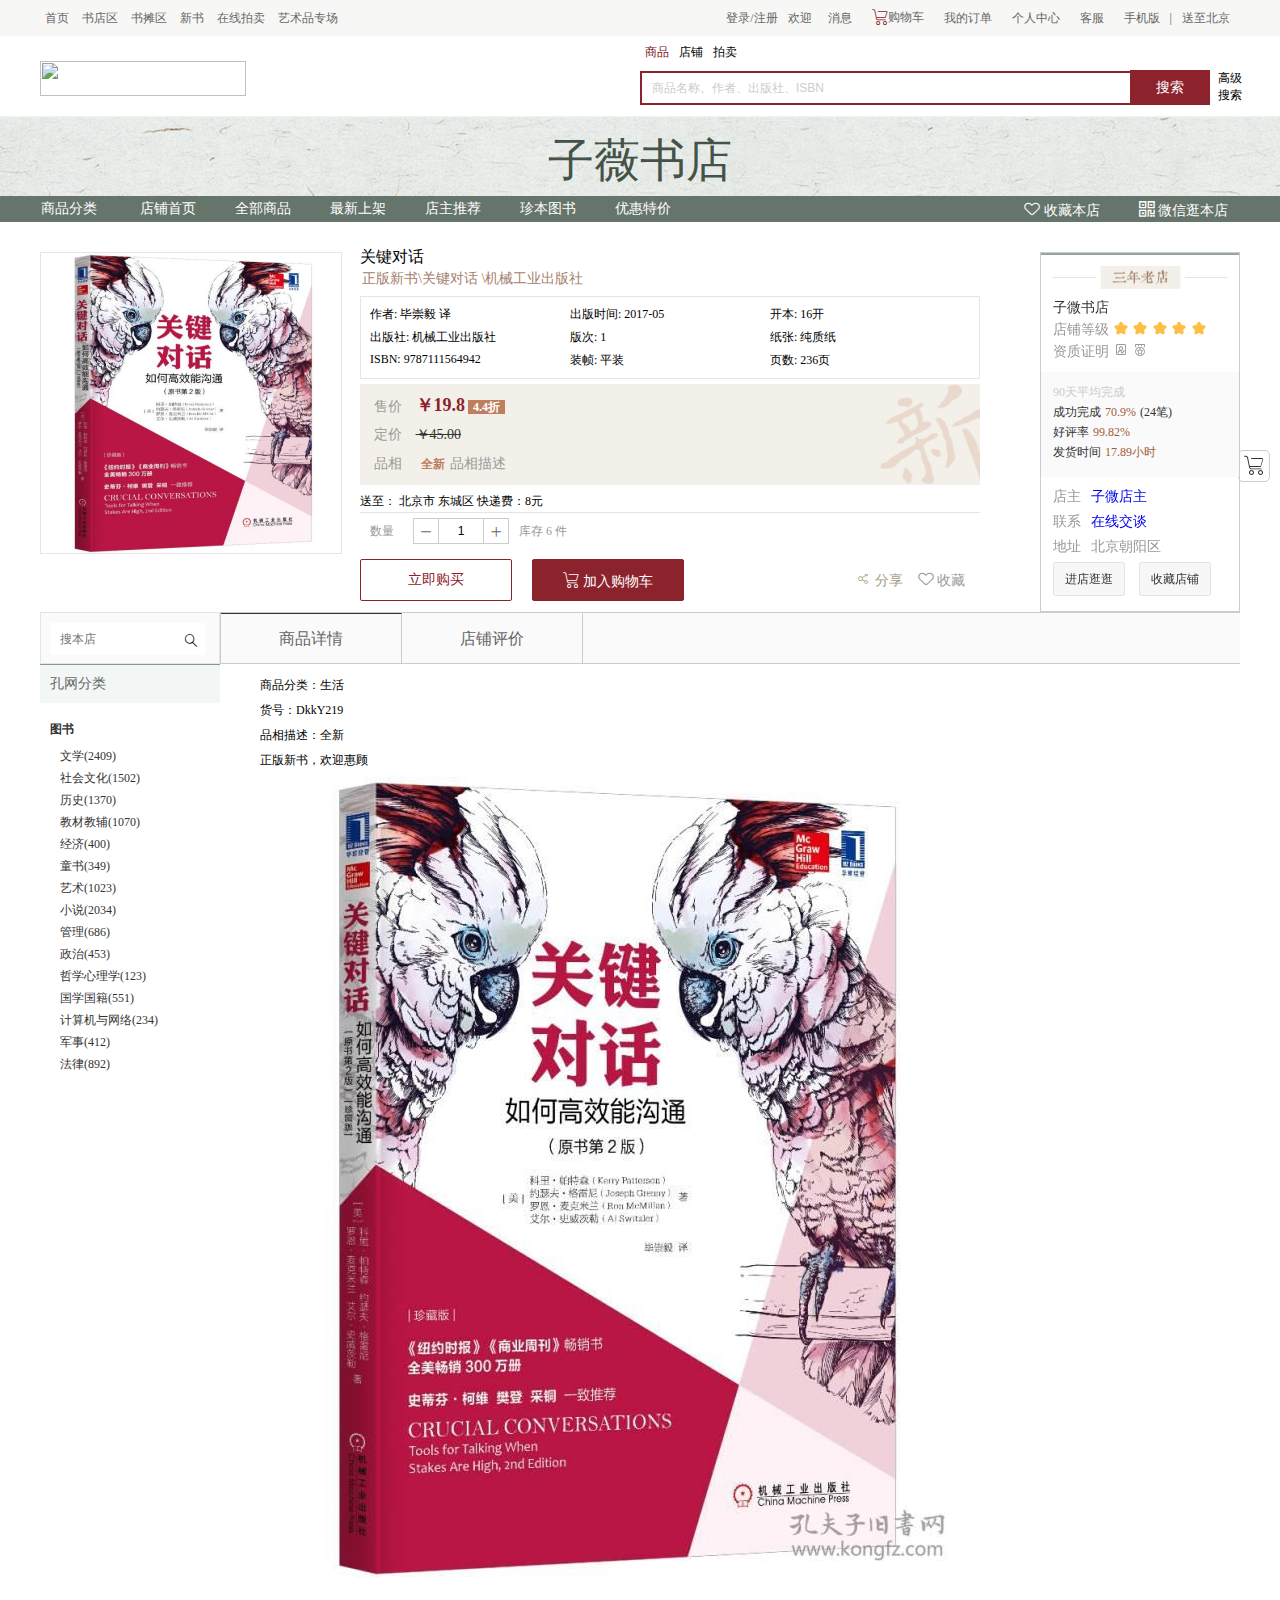
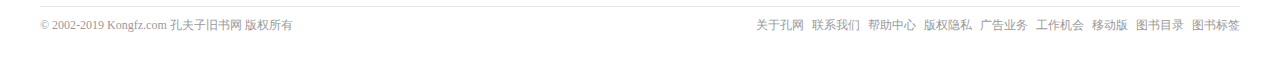
==== commit 963c4052: "17" ====
--- a/html/des.html
+++ b/html/des.html
@@ -360,6 +360,9 @@
                                     <div class="buy-left_2">
                                         <a href="javascript:;">
                                             <i class="iconfont icon-gouwuche"></i>
+                                            <div class="paowuxian">
+                                                <img src="../image/img_des/12.jpg" alt="">
+                                            </div>
                                             加入购物车
                                         </a>
                                     </div>
@@ -652,6 +655,10 @@
         </a>
     <span class="gouwu_word">1</span>
     </div>
+
+   
+
+    <!-- 尾部 -->
     <footer>
         <div class="footer">
         <div class="footer_l">
@@ -673,5 +680,6 @@
 </body>
 <script src="../js/list_com.js"></script>
 <script src="../js/des.js"></script>
+<script src="../js/quxian.js"></script>
 
 </html>--- a/css/des.css
+++ b/css/des.css
@@ -159,7 +159,6 @@
   width: 1200px;
   margin: 0 auto;
   position: relative;
-  overflow: hidden;
 }
 .main_content .main_top {
   margin: 30px 0 30px 0;
@@ -465,9 +464,23 @@
 .buy-group .buy-group-left .buy-left_2 {
   background: #8c222c;
   margin-left: 20px;
+  position: relative;
+  z-index: 100;
 }
 .buy-group .buy-group-left .buy-left_2 a {
   color: #fff;
+}
+.buy-group .buy-group-left .buy-left_2 a .paowuxian {
+  width: 30px !important;
+  height: 30px !important;
+  position: absolute;
+  display: none;
+  z-index: 99999999;
+  top: 40%;
+}
+.buy-group .buy-group-left .buy-left_2 a .paowuxian img {
+  width: 100% !important;
+  height: 100% !important;
 }
 .buy-group .buy-group-right {
   float: right;
@@ -525,16 +538,21 @@
 .store_func {
   width: 200px;
   float: right;
+  overflow: hidden;
+  z-index: 100;
+  position: relative;
 }
 .store_func .store_ins {
   border: 1px solid #ccc;
   box-sizing: border-box;
+  overflow: hidden;
   /**头部*/
   /**书店*/
   /**店铺等级*/
 }
 .store_func .store_ins .store_ins_t {
   border-top: 2px solid #97A69C;
+  overflow: hidden;
 }
 .store_func .store_ins .store_ins_t .store_content {
   position: relative;
@@ -646,7 +664,7 @@
   font-size: 20px;
 }
 .guding span {
-  display: block;
+  display: none;
   font-size: 8px;
   width: 10px;
   height: 10px;
@@ -781,7 +799,6 @@
 .main_bot_rh_cont {
   padding-top: 5px;
   position: relative;
-  overflow: hidden;
   min-height: 50px;
   width: 820px;
   padding-bottom: 25px;
